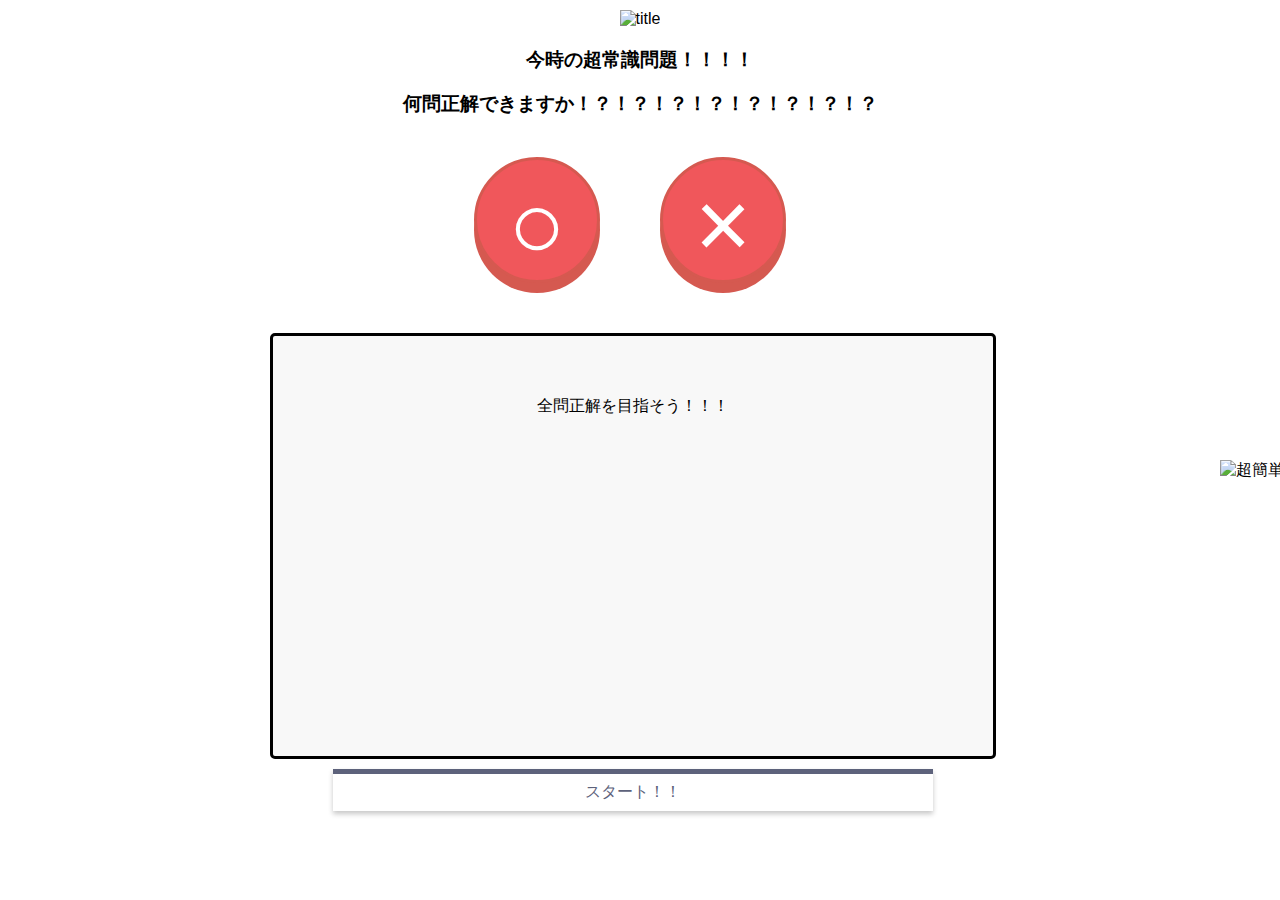
==== bin/Debug/AppX/index.html @ af0cf130 "n" ====
﻿<!DOCTYPE html>
<html lang="ja">
<head>
 <meta charset="utf-8">
 <title>超簡単クイズ！！</title>
 <link rel="stylesheet" href="css/styles.css">
 <link rel="icon" href="image/fav.ico">
 </head>
<body>
    <div>
      
    </div>
    <div class="container">
        <div class="top-area">
            <img src="image/wo057.png" alt="title" title="超簡単クイズ！！！！">
            <h3 id="Gen">今時の超常識問題！！！！</h3>
            <h3 id="Kai">何問正解できますか！？！？！？！？！？！？！？！？</h3>
        </div>


        <div class="input-area">
            <div id="btn">○</div>
            <div id="btn2">×</div>
        </div>

        <div class="result-area">
            <p id="result">全問正解を目指そう！！！</p>

            <p id="reset" class="hidden">次の問題へ</p>
            <p id="start">スタート！！</p>
        </div>
        <div style="position:absolute; top:30px; left:1400px">
            <img src="image/study_man_headphone.png" alt="超簡単クイズ！！" title="超簡単クイズ！！" img id="img" width="200" height="200">
            <img src="image/study_man_headphone.png" alt="超簡単クイズ！！" title="超簡単クイズ！！"img id="img" width="-200" height="-200">
        </div>
    </div>

    <script src="js/main.js"></script>
</body>
 </html>
---- bin/Debug/AppX/css/styles.css ----
body{
  font-size:16px;
  font-family: Arial,sans-serif;
}

.container{
  width:1000px;
  margin:10px auto;
  position: relative;
}

.top-area{
    text-align: center;
}


.input-area{
  font-size:0px;
  text-align: center;
  margin-top:20px;
  margin-bottom:70px;
}

#do1,#do2{
  background: #f8f8f8;
  font-size:18px;
  text-align: center;
  padding:10px;
  width:140px;
  height: 80px;
  margin-right: 20px;
  border:solid;
  border-radius: 10px;
  display: inline-block;
}


#btn {
    margin: 20px;
    margin-right: 60px;
    margin-left: 70px;
    margin-bottom: -20px;
    width: 120px;
    height: 120px;
    border-radius: 50%;
    background: #EF454A;
    text-align: center;
    line-height: 130px;
    color: #fff;
    font-size: 96px;
    font-weight: 40px;
    cursor: pointer;
    opacity: 0.9;
    box-shadow: 0 10px 0 #D1483E;
    border: 3px solid #D1483E;
    user-select: none;
    display: inline-block;
}

#btn:hover{
  opacity:1;
}

#btn.pushed{
  margin-top:36px;
  box-shadow: 0 4px 0 #D1483E;
}


#btn2 {
    margin: 0px;
    margin-right: 90px;
    margin-bottom: -20px;
    width: 120px;
    height: 120px;
    border-radius: 50%;
    background: #EF454A;
    text-align: center;
    line-height: 130px;
    color: #fff;
    font-size: 96px;
    font-weight: 40px;
    cursor: pointer;
    opacity: 0.9;
    box-shadow: 0 10px 0 #D1483E;
    border: 3px solid #D1483E;
    user-select: none;
    display: inline-block;
}

    #btn2:hover {
        opacity: 1;
    }

    #btn2.pushed {
        margin-top: 36px;
        box-shadow: 0 4px 0 #D1483E;
    }
/* 結果の表示エリア */
.result-area{
  background: #f8f8f8;
  width:600px;
  text-align: center;
  margin-left: 130px;
  padding:60px;
  height:300px;
  border: solid;
  border-radius: 5px;
  position: relative;
}


#result{
 margin:0;
}

#reset{
  text-decoration: underline;
  cursor: pointer;
  position: absolute;
  bottom: 10px;
  right: 10px;
}

#reset.hidden{
  display: none;
}

#img{
  position: absolute;
  right:120px;
  top:420px;
  display: inline-block;
}

#start {
    padding: 0.5em 1em;
    margin: 22em 0;
    margin-left: 5em 0;
    color: #5d627b;
    background: white;
    border-top: solid 5px #5d627b;
    box-shadow: 0 3px 5px rgba(0, 0, 0, 0.22);
}

    .start p {
        margin: 0;
        padding: 0;
    }
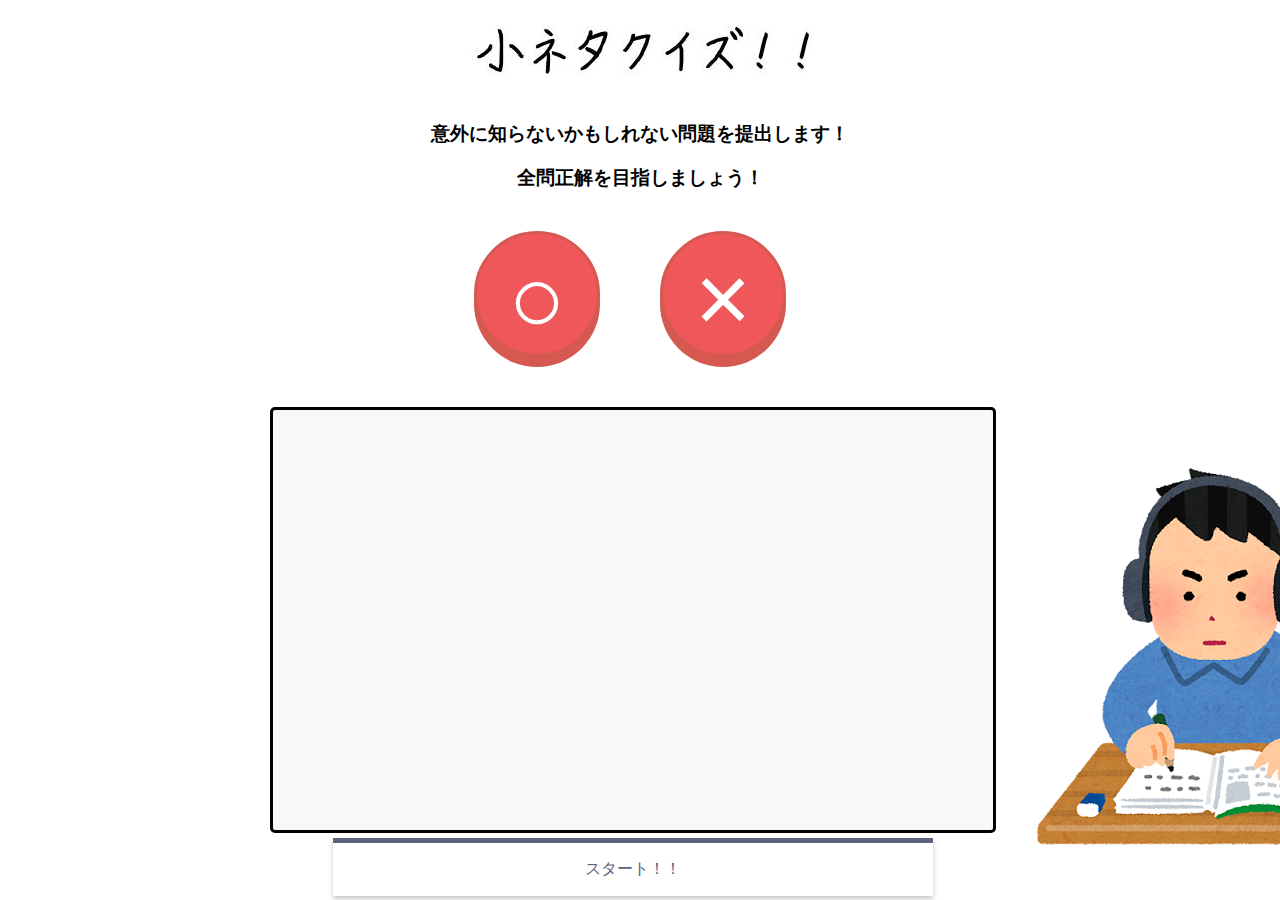
==== commit aa8488e5: "てす" ====
--- a/bin/Debug/AppX/index.html
+++ b/bin/Debug/AppX/index.html
@@ -1,20 +1,22 @@
 ﻿<!DOCTYPE html>
 <html lang="ja">
 <head>
- <meta charset="utf-8">
- <title>超簡単クイズ！！</title>
- <link rel="stylesheet" href="css/styles.css">
- <link rel="icon" href="image/fav.ico">
- </head>
+    <meta charset="utf-8">
+    <title>小ネタクイズ！！</title>
+    <link rel="stylesheet" href="css/styles.css">
+    <link rel="icon" href="images/fav.ico">
+
+ 
+</head>
 <body>
     <div>
       
     </div>
     <div class="container">
         <div class="top-area">
-            <img src="image/wo057.png" alt="title" title="超簡単クイズ！！！！">
-            <h3 id="Gen">今時の超常識問題！！！！</h3>
-            <h3 id="Kai">何問正解できますか！？！？！？！？！？！？！？！？</h3>
+            <img src="images/5lp36.jpg" alt="title" title="小ネタクイズ！！！！">
+            <h3 id="Gen">意外に知らないかもしれない問題を提出します！</h3>
+            <h3 id="Kai">全問正解を目指しましょう！</h3>
         </div>
 
 
@@ -24,14 +26,15 @@
         </div>
 
         <div class="result-area">
-            <p id="result">全問正解を目指そう！！！</p>
+            <p id="result"></p>
 
             <p id="reset" class="hidden">次の問題へ</p>
             <p id="start">スタート！！</p>
         </div>
         <div style="position:absolute; top:30px; left:1400px">
-            <img src="image/study_man_headphone.png" alt="超簡単クイズ！！" title="超簡単クイズ！！" img id="img" width="200" height="200">
-            <img src="image/study_man_headphone.png" alt="超簡単クイズ！！" title="超簡単クイズ！！"img id="img" width="-200" height="-200">
+            <img id="img" src="images/study_man_headphone.png" alt="小ネタクイズ！！" title="小ネタクイズ！！"  width="400" height="400">
+
+    
         </div>
     </div>
 
--- a/bin/Debug/AppX/css/styles.css
+++ b/bin/Debug/AppX/css/styles.css
@@ -134,8 +134,8 @@
 }
 
 #start {
-    padding: 0.5em 1em;
-    margin: 22em 0;
+    padding: 1em 1em;
+    margin: 23em 0;
     margin-left: 5em 0;
     color: #5d627b;
     background: white;
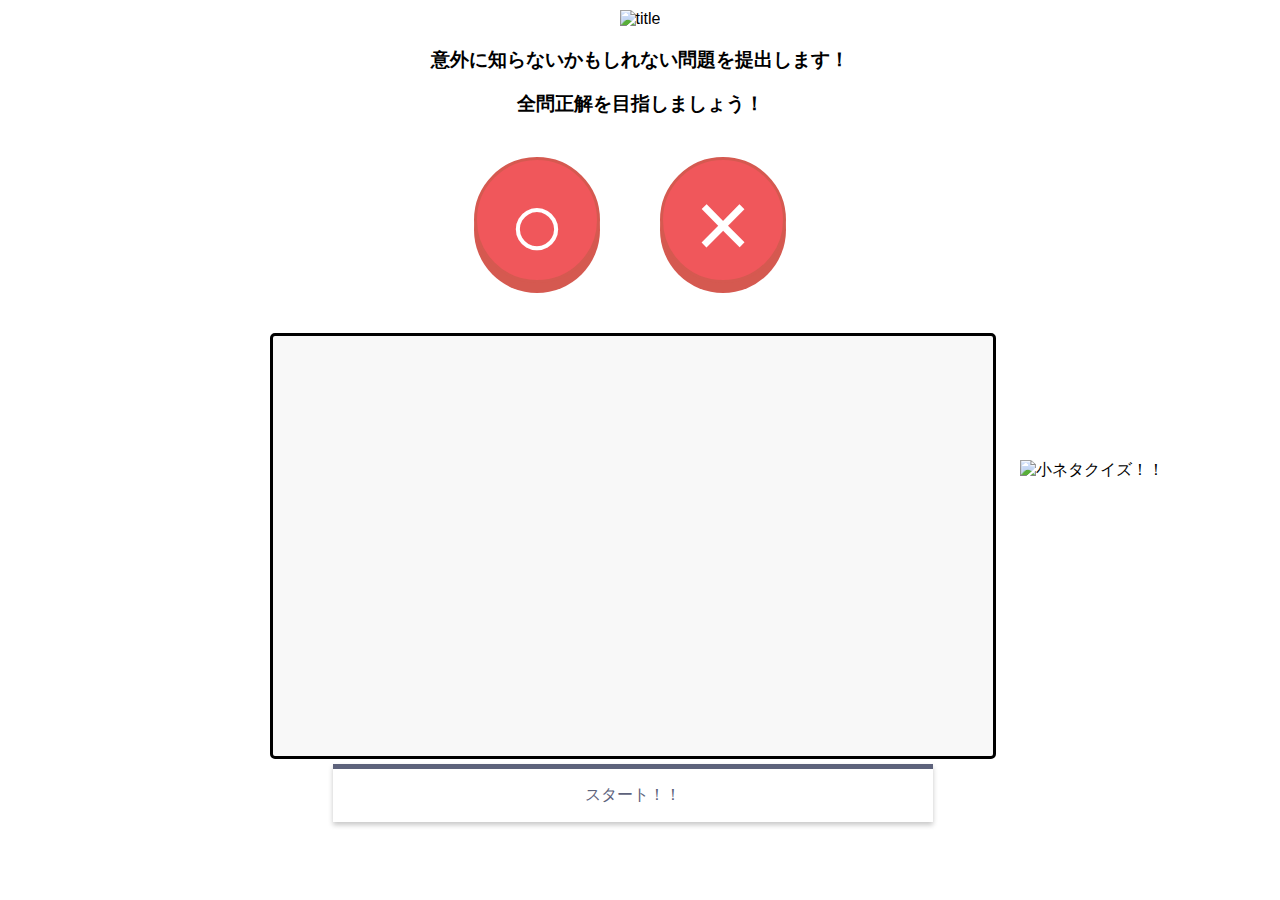
==== commit b12cc4c9: "sss" ====
--- a/bin/Debug/AppX/index.html
+++ b/bin/Debug/AppX/index.html
@@ -4,7 +4,7 @@
     <meta charset="utf-8">
     <title>小ネタクイズ！！</title>
     <link rel="stylesheet" href="css/styles.css">
-    <link rel="icon" href="images/fav.ico">
+    <link rel="icon" href="https://github.com/studyOnl/koredake/blob/master/images/fav.ico?raw=true">
 
  
 </head>
@@ -14,7 +14,7 @@
     </div>
     <div class="container">
         <div class="top-area">
-            <img src="images/5lp36.jpg" alt="title" title="小ネタクイズ！！！！">
+            <img src="https://github.com/studyOnl/koredake/blob/master/images/5lp36.jpg?raw=true" alt="title" title="小ネタクイズ！！！！">
             <h3 id="Gen">意外に知らないかもしれない問題を提出します！</h3>
             <h3 id="Kai">全問正解を目指しましょう！</h3>
         </div>
@@ -32,7 +32,7 @@
             <p id="start">スタート！！</p>
         </div>
         <div style="position:absolute; top:30px; left:1400px">
-            <img id="img" src="images/study_man_headphone.png" alt="小ネタクイズ！！" title="小ネタクイズ！！"  width="400" height="400">
+            <img id="img" src="https://github.com/studyOnl/koredake/blob/master/images/study_man_headphone.png?raw=true" alt="小ネタクイズ！！" title="小ネタクイズ！！"  width="400" height="400">
 
     
         </div>
